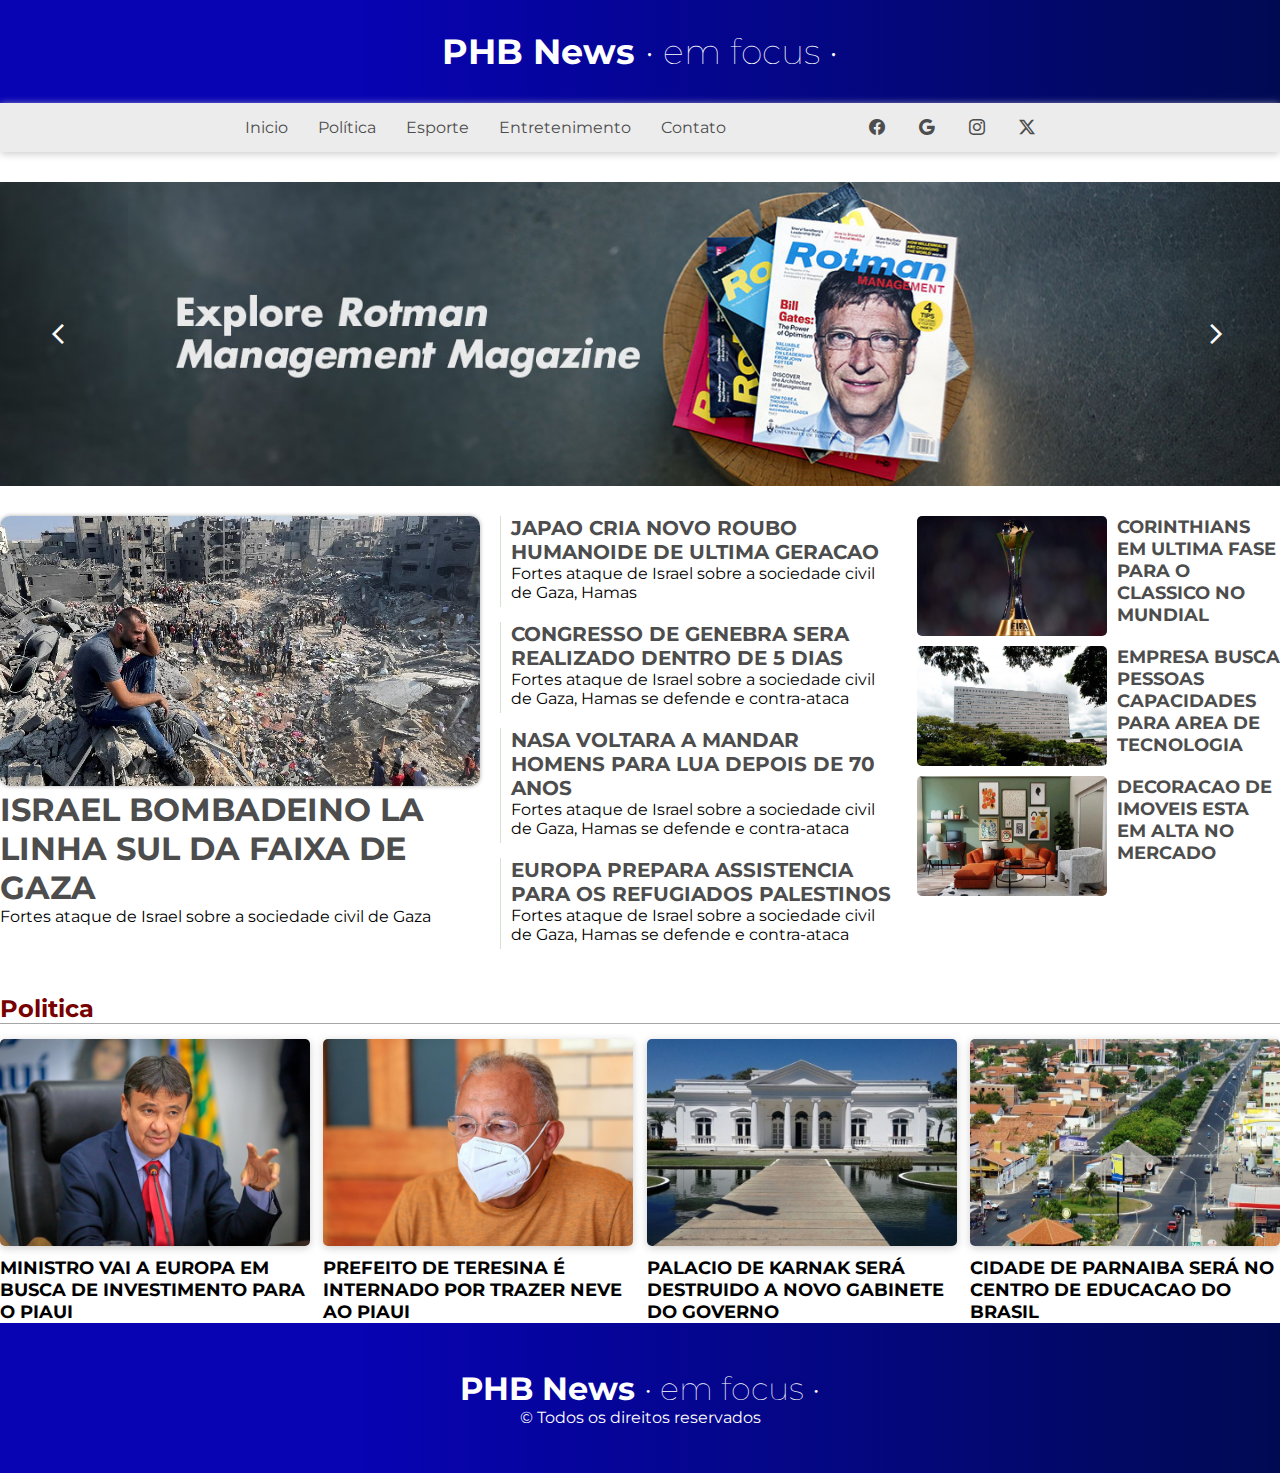
==== index.html @ 9fcab4e3 "Add files via upload" ====
<!DOCTYPE html>
<html lang="en">

<head>
    <meta charset="UTF-8">
    <meta name="viewport" content="width=device-width, initial-scale=1.0">
    <link rel="stylesheet" href="./css/style.css">
    <link rel="stylesheet"
        href="https://fonts.googleapis.com/css2?family=Material+Symbols+Outlined:opsz,wght,FILL,GRAD@20..48,100..700,0..1,-50..200" />
    <link rel="stylesheet" href="https://cdn.jsdelivr.net/npm/bootstrap-icons@1.11.1/font/bootstrap-icons.css">
    <link rel="shortcut icon" href="./imagens/logo site.jpg" type="image/x-icon">
    <title>PHB News • em focus • </title>
</head>

<body>
    <header class="cabecalho">
        <div class="logo">
            <h1>PHB News <span>• em focus •</span></h1>
            <!--<img class="logo-site" src="./imagens/website.png" alt="">-->
    </header>

    <div class="menu-principal">
        <nav class="menu">
            <ul>
                <a href="">
                    <li>Inicio</li>
                </a>
                <a href="">
                    <li>Política</li>
                </a>
                <a href="">
                    <li>Esporte</li>
                </a>
               
                <a href="">
                    <li>Entretenimento</li>
                </a>
                <a href="">
                    <li>Contato</li>
                </a>
            </ul>
            <div>
                <a href="https://facebook.com"><i class="bi bi-facebook"></i></a>
                <a href="https://www.google.com.br/"><i class="bi bi-google"></i></a>
                <a href="https://www.instagram.com/"><i class="bi bi-instagram"></i></a>
                <a href="https://twitter.com/"><i class="bi bi-twitter-x"></i></a>
            </div>
        </nav>
    </div>

    <section id="carrossel-principal">
        <span class="material-symbols-outlined left">
            arrow_back_ios
        </span>
        <span class="material-symbols-outlined right">
            arrow_forward_ios
        </span>

        <div class="wrapper">
            <img src="./imagens/images.jfif " alt="">
            <img src="./imagens/images.jfif " alt="">
            <img src="./imagens/images.jfif " alt="">
            <img src="./imagens/images.jfif " alt="">
            <img src="./imagens/images.jfif " alt="">
        </div>
    </section>

<main class="principal">
    <section class="principal-noticia">
        <div class="noticia-1 selection" >
            <img src="./imagens/foto01.jpg" alt="">
           
                <h1><a href="">ISRAEL BOMBADEINO LA LINHA SUL DA FAIXA DE GAZA</a></h1>
          
            <p>Fortes ataque de Israel sobre a sociedade civil de Gaza</p>
        </div>

        <div class="artigos">
            <div class="artigo-1 selection">
                <article>
                    
                        <h1><a href="">JAPAO CRIA NOVO ROUBO HUMANOIDE DE ULTIMA GERACAO</a></h1>
                   
                    <p>Fortes ataque de Israel sobre a sociedade civil de Gaza, Hamas</p>
                </article>
            </div>

            <div class="artigo-1 selection">
                <article>
                    
                        <h1><a href="">CONGRESSO DE GENEBRA SERA REALIZADO DENTRO DE 5 DIAS</a></h1>
                    <p>Fortes ataque de Israel sobre a sociedade civil de Gaza, Hamas se defende e contra-ataca</p>
                </article>
            </div>

            <div class="artigo-1 selection">
                <article>
                    
                        <h1><a href="">NASA VOLTARA A MANDAR HOMENS PARA LUA DEPOIS DE 70 ANOS</a></h1>
                    
                    <p>Fortes ataque de Israel sobre a sociedade civil de Gaza, Hamas se defende e contra-ataca</p>
                </article>
            </div>

            <div class="artigo-1 selection">
                <article>
                   
                        <h1><a href="">EUROPA PREPARA ASSISTENCIA PARA OS REFUGIADOS PALESTINOS</a></h1>
                   
                    <p>Fortes ataque de Israel sobre a sociedade civil de Gaza, Hamas se defende e contra-ataca</p>
                </article>
            </div>
        </div>

        <div class="noticia-2">
            <article-2 class="selection">
                <img src="./imagens/foto02.jpg" alt="">
                
                    <h1><a href="">CORINTHIANS EM ULTIMA FASE PARA O CLASSICO NO MUNDIAL</a></h1>
               
            </article-2>

            <article-2 class="selection">
                <img src="./imagens/foto04.jpg" alt="">
               
                    <h1><a href="">EMPRESA BUSCA PESSOAS CAPACIDADES PARA AREA DE TECNOLOGIA </a></h1>
               
            </article-2>

            <article-2 class="selection">
                <img src="./imagens/foto05.jpg" alt="">
               
                    <h1><a href="">DECORACAO DE IMOVEIS ESTA EM ALTA NO MERCADO</a></h1>
            </article-2>
        </div>
    </section>

    <span id="destaque">
        <h2>Politica</h2>
    </span>

    <section class="politica-principal">
        <div class="politica">
            <img src="./imagens/fotopolitica2.jpg" alt="" class="">
                <h2 class="politica-1">MINISTRO VAI A EUROPA EM BUSCA DE INVESTIMENTO PARA O PIAUI</h2>
            </img>
        </div>
        <div class="politica">
            <img src="./imagens/fotopolitica3.jpg" alt="" class="">
                <h2 class="politica-1">PREFEITO DE TERESINA É INTERNADO POR TRAZER NEVE AO PIAUI</h2>
            </img>
        </div>
        <div class="politica">
            <img src="./imagens/fotopolitica4.jpg" alt="" class="">
                <h2 class="politica-1">PALACIO DE KARNAK SERÁ DESTRUIDO A NOVO GABINETE DO GOVERNO</h2>
            </img>
        </div>
        <div class="politica">
            <img src="./imagens/fotopolitica5.jpg" alt="" class="">
                <h2 class="politica-1">CIDADE DE PARNAIBA SERÁ NO CENTRO DE EDUCACAO DO BRASIL</h2>
            </img>
        </div>
    </section>
</main>

    <footer id="rodape">
        <h1>PHB News <span>• em focus •</span></h1>
        <p> © Todos os direitos reservados</p>
    </footer>
</body>

</html>
---- css/style.css ----
@import url('https://fonts.googleapis.com/css2?family=Montserrat:wght@300;400;600&display=swap');


* {
    margin: 0;
    padding: 0;
    box-sizing: border-box;
    font-family: sans-serif;
    list-style: none;
    text-decoration: none;
    font-family: Montserrat;
}

:root {
    --textoprincipal: #4d4d4d;
}


.cabecalho {
    display: flex;
    justify-content: space-between;
    align-items: center;
    padding: 15px;
    background: linear-gradient(90deg, rgba(8, 3, 179, 1) 28%, rgba(0, 10, 83, 1) 100%);
}

.logo {
    width: 80%;
    margin: auto;
    padding: 15px;
    text-align: center;
}

.logo h1 {
    font-size: 35px;
    color: rgb(255, 255, 255);
}

h1 span {
    font-weight: 100;
}

.logo-site {
    width: 75px;
}

.menu-principal {
    width: 100%;
    margin: auto;
    box-shadow: 0px 2px 8px #cdcdcd;
    background-color: #ececec;
}

.menu {
    display: flex;
    justify-content: space-between;
    width: 820px;
    margin: auto;
}

nav {
    display: flex;
    align-items: center;
    justify-content: center;
}

ul {
    display: flex;
}

a {
    margin: 15px;
    color: #4d4d4d;
}

i:hover {
    color: rgb(0, 119, 255);
    transition: all .3s ease-in-out;
}

#carrossel-principal {
    position: relative;
    margin: auto;
    width: 100%;
    max-width: 1440px;
    display: flex;
    gap: 16px;
    margin-top: 30px;
}

span.material-symbols-outlined {
    color: #ffffff;
    position: absolute;
    right: 0;
    width: 10%;
    display: flex;
    justify-content: center;
    align-items: center;
    height: 100%;

}

.left {
    left: 0;
    background: linear-gradient(-267deg, rgba(0, 0, 0, 0.342), transparent);
}

.right {
    background: linear-gradient(267deg, rgba(0, 0, 0, 0.342), transparent);
}

.wrapper {
    width: 100%;
    display: flex;
    overflow: hidden;
}

.wrapper img {
    width: 100%;
    display: block;
}


main{
    width: 100%;
    max-width: 1440px;
    margin: auto;
}


.principal-noticia {
    display: flex;
    width: 100%;
    max-width: 1440px;
    margin: 30px auto;
    gap: 20px;
}

.noticia-1 {
    width: 480px;
}

.noticia-1 p {
    margin-bottom: 15px;
}

.noticia-1 img {
    width: 480px;
    border-radius: 10px;
    box-shadow: 0px 0px 4.5px #aaaaaa;
}

.artigos {
    width: 480px;
    display: flex;
    flex-direction: column;
}

.artigos h1 {
    font-size: 20px;
}

.artigos p {
    padding-bottom: 3px;
}

.artigo-1 {
    display: flex;
    padding-bottom: 2px;
    border-left: 1px solid #cdcd;
    margin-bottom: 15px;
    box-sizing: border-box;
}

.artigo-1 img {
    width: 120px;
    height: 100px;
    border-radius: 5px;
    box-shadow: 0px 0px 4.5px #aaaaaa;

}

.noticia-2 {
    width: 440px;
    display: flex;
    flex-direction: column;

}

.noticia-2 img {
    width: 190px;
    height: 120px;
    border-radius: 5px;
}

.noticia-2 h1 {
    font-size: 18px;
    margin-left: 10px;
}

article {
    flex-direction: column;
    margin-left: 10px;
}

.selection a:hover{
    color: rgba(10, 99, 223, 0.933);
}

.selection a{
    margin: 0;
}

article-2 {
    display: flex;
    margin-bottom: 10px;
}

.artigos a, .noticia-2 a{
    margin: 0;
}

body


.politica-principal{
    display: flex;
    width: 100%;
    max-width: 1440px;
    justify-content: space-between;
    align-items: center;
}

.politica{
    width: 310px;
    max-width: 1440px;
}

.politica h2 {
    font-size: 18px;
    margin-top: 11px;
}

.politica-principal img{
    display: block;
    width: 310px;
    border-radius: 5px;
    box-shadow: 0px 2px 8px #cdcdcd;
}

#destaque h2{
    color: #770101;
    margin-bottom: 15px;
    border-bottom: 1px solid #a5a5a5;
}

footer {
    color: #ffffff;
    width: 100%;
    height: 150px;
    position: relative;
    bottom: 0;
    text-align: center;
    display: flex;
    flex-direction: column;
    justify-content: center;
    align-items: center;
    background: linear-gradient(90deg, rgba(8, 3, 179, 1) 28%, rgba(0, 10, 83, 1) 100%);
}
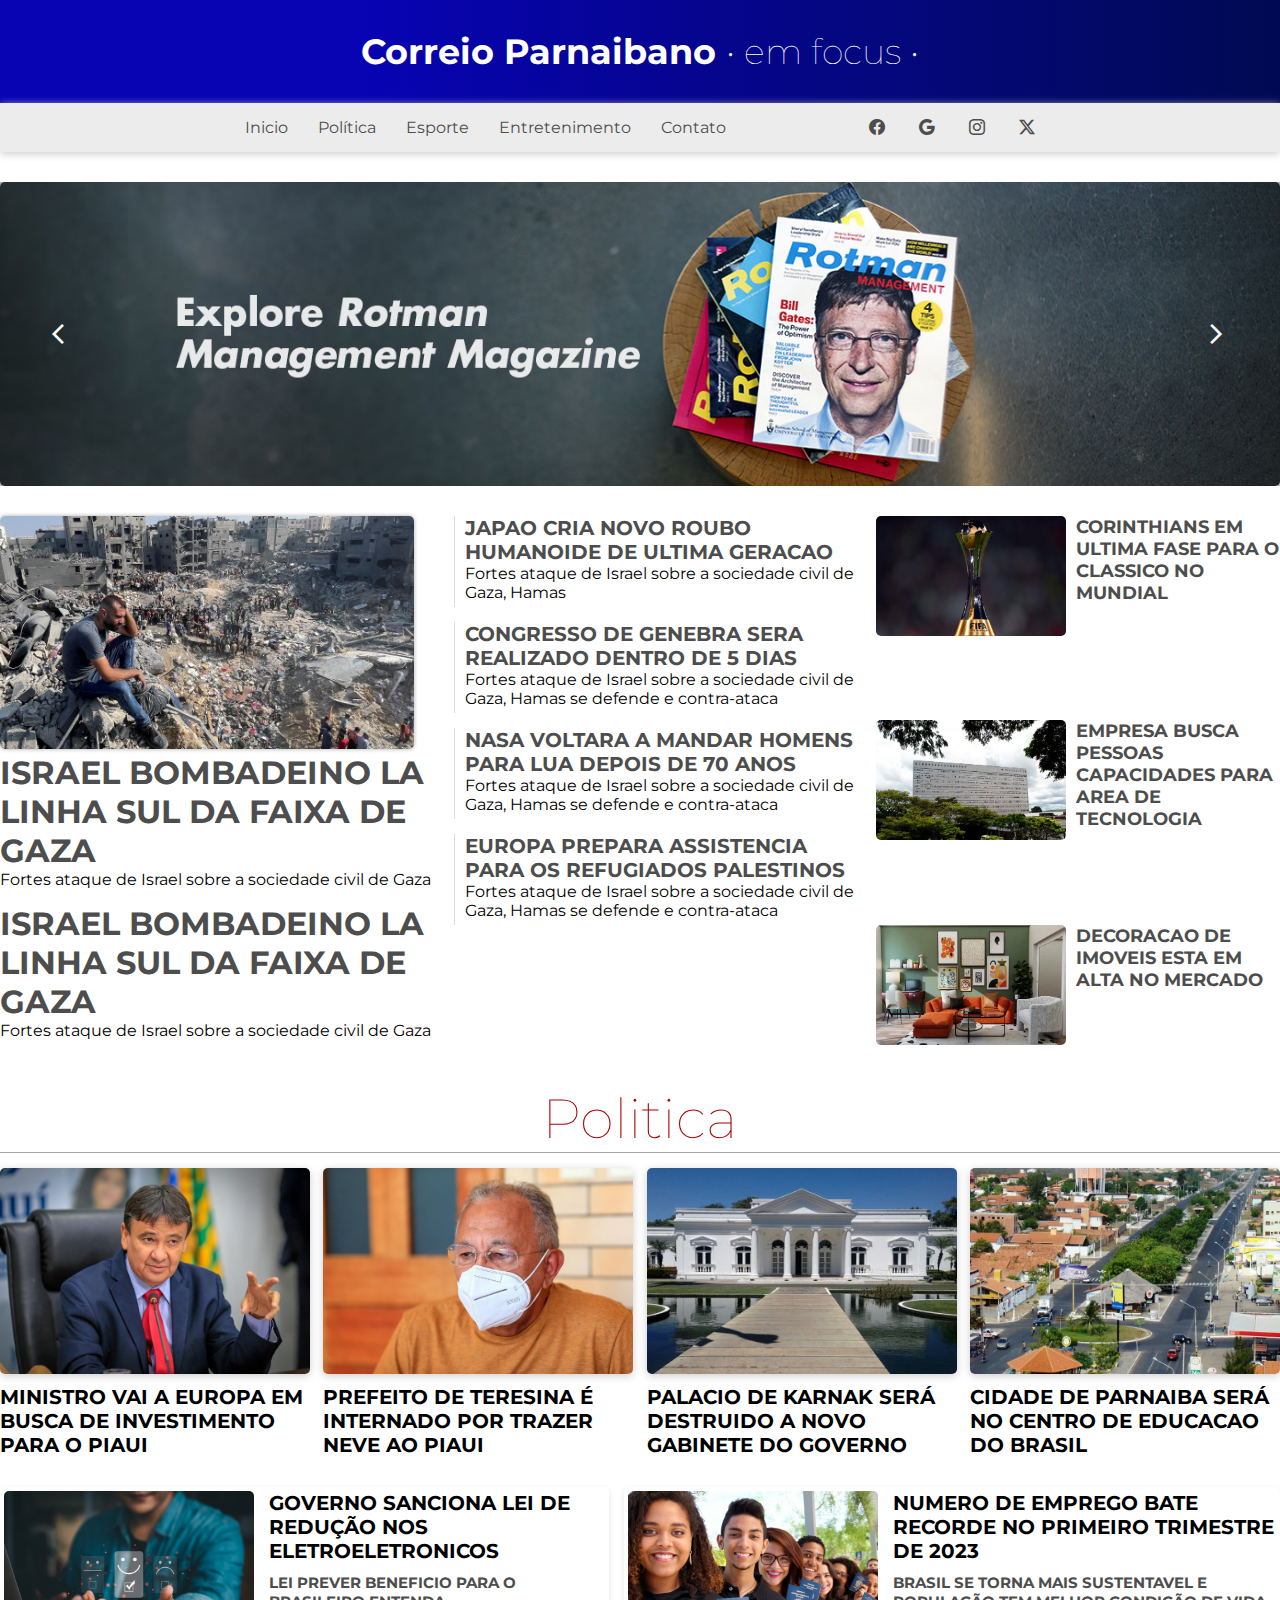
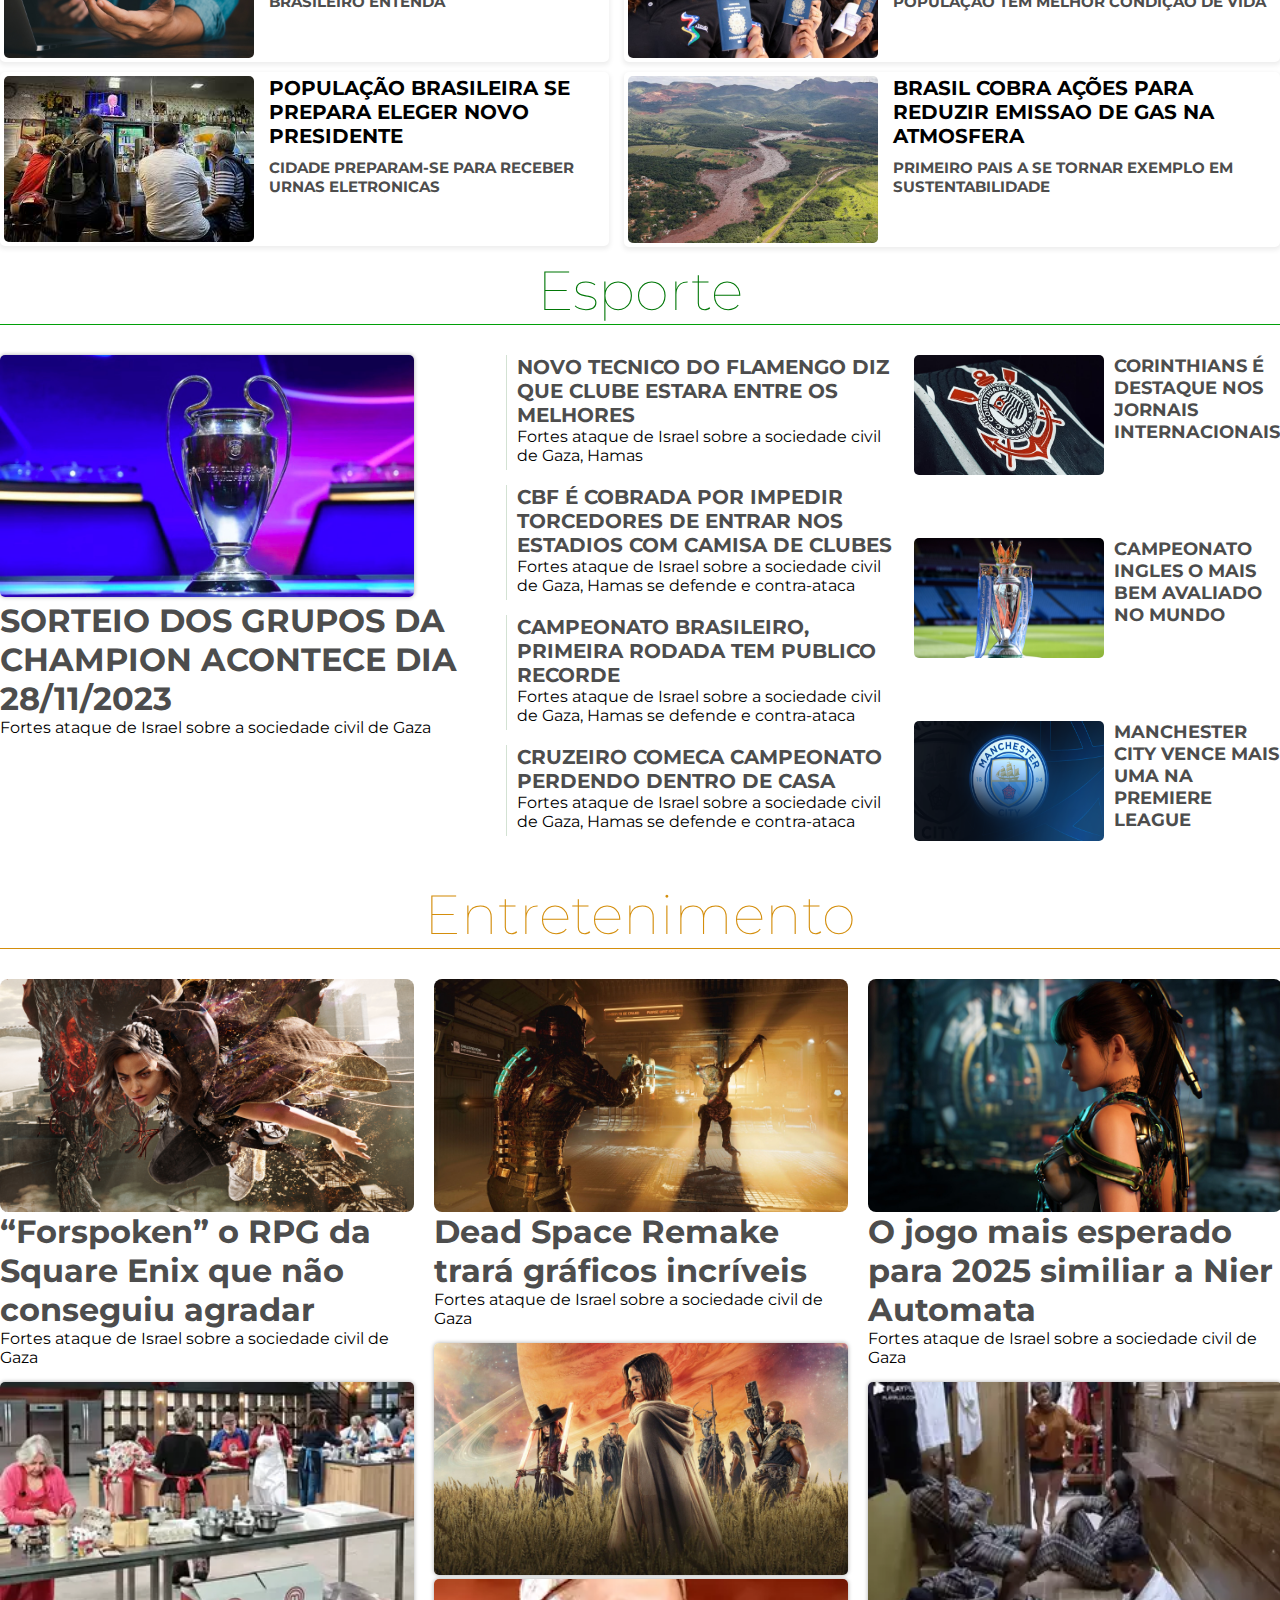
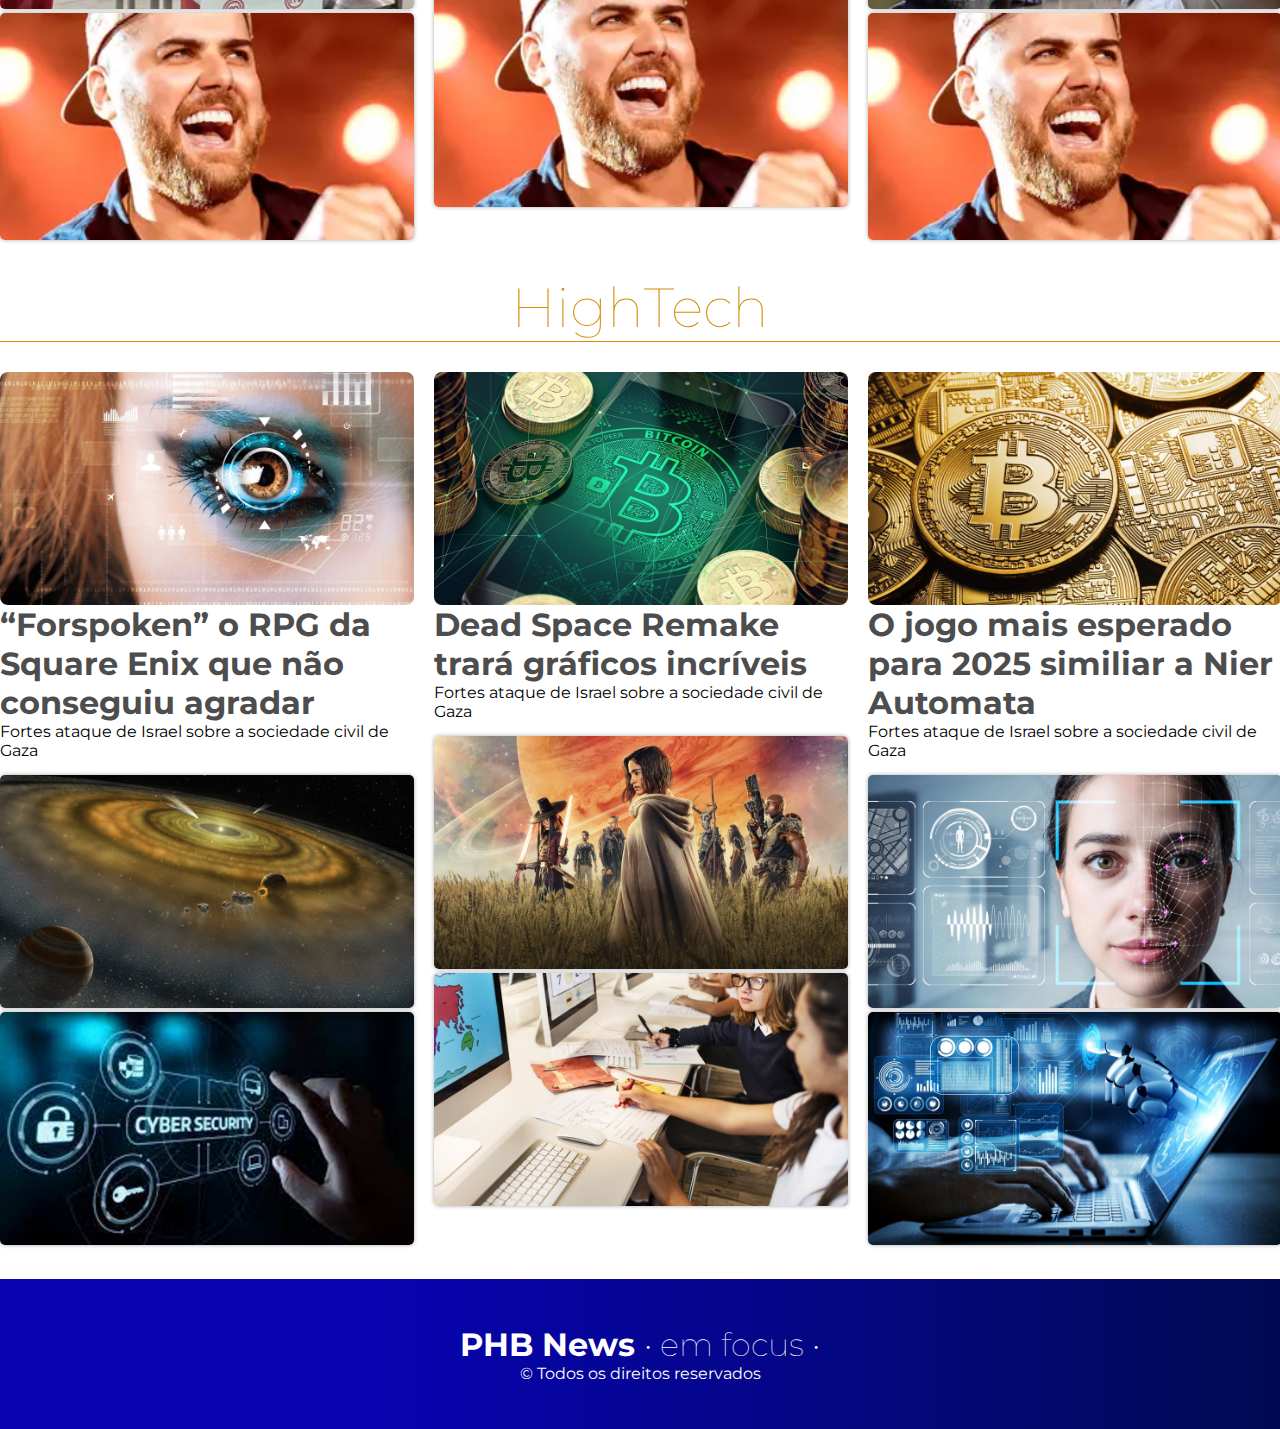
==== commit 521b703b: "Add files via upload" ====
--- a/index.html
+++ b/index.html
@@ -8,31 +8,31 @@
     <link rel="stylesheet"
         href="https://fonts.googleapis.com/css2?family=Material+Symbols+Outlined:opsz,wght,FILL,GRAD@20..48,100..700,0..1,-50..200" />
     <link rel="stylesheet" href="https://cdn.jsdelivr.net/npm/bootstrap-icons@1.11.1/font/bootstrap-icons.css">
-    <link rel="shortcut icon" href="./imagens/logo site.jpg" type="image/x-icon">
-    <title>PHB News • em focus • </title>
+    <link rel="shortcut icon" href="./image/logo site.jpg" type="image/x-icon">
+    <title>Correio Parnaibano • em focus • </title>
 </head>
 
 <body>
     <header class="cabecalho">
         <div class="logo">
-            <h1>PHB News <span>• em focus •</span></h1>
+            <h1>Correio Parnaibano <span>• em focus •</span></h1>
             <!--<img class="logo-site" src="./imagens/website.png" alt="">-->
     </header>
 
     <div class="menu-principal">
         <nav class="menu">
             <ul>
-                <a href="">
+                <a href="index.html">
                     <li>Inicio</li>
                 </a>
-                <a href="">
+                <a href="#destaque">
                     <li>Política</li>
                 </a>
-                <a href="">
+                <a href="#esporte">
                     <li>Esporte</li>
                 </a>
-               
-                <a href="">
+
+                <a href="#entretenimento">
                     <li>Entretenimento</li>
                 </a>
                 <a href="">
@@ -57,111 +57,313 @@
         </span>
 
         <div class="wrapper">
-            <img src="./imagens/images.jfif " alt="">
-            <img src="./imagens/images.jfif " alt="">
-            <img src="./imagens/images.jfif " alt="">
-            <img src="./imagens/images.jfif " alt="">
-            <img src="./imagens/images.jfif " alt="">
+            <img src="./image/images.jfif " id="radio1" alt="">
+            <img src="./image/images.jfif " id="radio1" alt="">
+            <img src="./image/images.jfif " id="radio1" alt="">
+            <img src="./image/images.jfif " id="radio1" alt="">
+            <img src="./image/images.jfif " id="radio1" alt="">
         </div>
     </section>
 
-<main class="principal">
-    <section class="principal-noticia">
-        <div class="noticia-1 selection" >
-            <img src="./imagens/foto01.jpg" alt="">
-           
+    <main class="principal">
+        <section class="principal-noticia">
+            <div class="noticia-1 selection">
+                <img src="./image/foto01.jpg" alt="">
+
                 <h1><a href="">ISRAEL BOMBADEINO LA LINHA SUL DA FAIXA DE GAZA</a></h1>
-          
-            <p>Fortes ataque de Israel sobre a sociedade civil de Gaza</p>
+
+                <p>Fortes ataque de Israel sobre a sociedade civil de Gaza</p>
+
+                <h1><a href="">ISRAEL BOMBADEINO LA LINHA SUL DA FAIXA DE GAZA</a></h1>
+
+                <p>Fortes ataque de Israel sobre a sociedade civil de Gaza</p>
+            </div>
+
+            <div class="artigos">
+                <div class="artigo-1 selection">
+                    <article>
+
+                        <h1><a href="">JAPAO CRIA NOVO ROUBO HUMANOIDE DE ULTIMA GERACAO</a></h1>
+
+                        <p>Fortes ataque de Israel sobre a sociedade civil de Gaza, Hamas</p>
+                    </article>
+                </div>
+
+                <div class="artigo-1 selection">
+                    <article>
+
+                        <h1><a href="">CONGRESSO DE GENEBRA SERA REALIZADO DENTRO DE 5 DIAS</a></h1>
+                        <p>Fortes ataque de Israel sobre a sociedade civil de Gaza, Hamas se defende e contra-ataca</p>
+                    </article>
+                </div>
+
+                <div class="artigo-1 selection">
+                    <article>
+
+                        <h1><a href="">NASA VOLTARA A MANDAR HOMENS PARA LUA DEPOIS DE 70 ANOS</a></h1>
+
+                        <p>Fortes ataque de Israel sobre a sociedade civil de Gaza, Hamas se defende e contra-ataca</p>
+                    </article>
+                </div>
+
+                <div class="artigo-1 selection">
+                    <article>
+
+                        <h1><a href="">EUROPA PREPARA ASSISTENCIA PARA OS REFUGIADOS PALESTINOS</a></h1>
+
+                        <p>Fortes ataque de Israel sobre a sociedade civil de Gaza, Hamas se defende e contra-ataca</p>
+                    </article>
+                </div>
+            </div>
+
+            <div class="noticia-2">
+                <article-2 class="selection">
+                    <img src="./image/foto02.jpg" alt="">
+
+                    <h1><a href="">CORINTHIANS EM ULTIMA FASE PARA O CLASSICO NO MUNDIAL</a></h1>
+
+                </article-2>
+
+                <article-2 class="selection">
+                    <img src="./image/foto04.jpg" alt="">
+
+                    <h1><a href="">EMPRESA BUSCA PESSOAS CAPACIDADES PARA AREA DE TECNOLOGIA </a></h1>
+
+                </article-2>
+
+                <article-2 class="selection">
+                    <img src="./image/foto05.jpg" alt="">
+
+                    <h1><a href="">DECORACAO DE IMOVEIS ESTA EM ALTA NO MERCADO</a></h1>
+                </article-2>
+            </div>
+        </section>
+        <span id="destaque">
+            <h2>Politica</h2>
+        </span>
+        <section class="politica-principal">
+            <div class="politica">
+                <img src="./image/fotopolitica2.jpg" alt="" class="">
+                <h2 class="politica-1">MINISTRO VAI A EUROPA EM BUSCA DE INVESTIMENTO PARA O PIAUI</h2>
+                </img>
+            </div>
+            <div class="politica">
+                <img src="./image/fotopolitica3.jpg" alt="" class="">
+                <h2 class="politica-1">PREFEITO DE TERESINA É INTERNADO POR TRAZER NEVE AO PIAUI</h2>
+                </img>
+            </div>
+            <div class="politica">
+                <img src="./image/fotopolitica4.jpg" alt="" class="">
+                <h2 class="politica-1">PALACIO DE KARNAK SERÁ DESTRUIDO A NOVO GABINETE DO GOVERNO</h2>
+                </img>
+            </div>
+            <div class="politica">
+                <img src="./image/fotopolitica5.jpg" alt="" class="">
+                <h2 class="politica-1">CIDADE DE PARNAIBA SERÁ NO CENTRO DE EDUCACAO DO BRASIL</h2>
+                </img>
+            </div>
+        </section>
+
+        <section class="noticiam3">
+            <div class="noticia3">
+                <div>
+                    <img src="./image/noticia43.webp" alt="" class="">
+                    <article>
+                        <h2 class="politica-1">GOVERNO SANCIONA LEI DE REDUÇÃO NOS ELETROELETRONICOS</h2>
+                        <h3 class="politica-1 ">LEI PREVER BENEFICIO PARA O BRASILEIRO ENTENDA</h3>
+                    </article>
+                    </img>
+                </div>
+                <div>
+                    <img src="./image/noticia44.webp" alt="" class="">
+                    <article>
+                        <h2 class="politica-1">POPULAÇÃO BRASILEIRA SE PREPARA ELEGER NOVO PRESIDENTE</h2>
+                        <h3 class="politica-1 ">CIDADE PREPARAM-SE PARA RECEBER URNAS ELETRONICAS</h3>
+                    </article>
+                    </img>
+                </div>
+
+
+            </div>
+
+            <div class="noticiam4">
+                <div>
+                    <img src="./image/noticia47.webp" alt="" class="">
+                    <article>
+                        <h2 class="politica-1">NUMERO DE EMPREGO BATE RECORDE NO PRIMEIRO TRIMESTRE DE 2023</h2>
+                        <h3 class="politica-1 ">BRASIL SE TORNA MAIS SUSTENTAVEL E POPULAÇÃO TEM MELHOR CONDIÇÃO DE VIDA
+                        </h3>
+                    </article>
+                    </img>
+                </div>
+                <div>
+                    <img src="./image/noticia48.webp" alt="" class="">
+                    <article>
+                        <h2 class="politica-1">BRASIL COBRA AÇÕES PARA REDUZIR EMISSAO DE GAS NA ATMOSFERA</h2>
+                        <h3 class="politica-1 ">PRIMEIRO PAIS A SE TORNAR EXEMPLO EM SUSTENTABILIDADE</h3>
+                    </article>
+                </div>
+
+
+            </div>
+        </section>
+
+        <span id="esporte">
+            <h2>Esporte</h2>
+        </span>
+
+        <section class="principal-noticia">
+            <div class="noticia-1 selection">
+                <img src="./image/esporte 1.jpg" alt="">
+
+                <h1><a href="">SORTEIO DOS GRUPOS DA CHAMPION ACONTECE DIA 28/11/2023</a></h1>
+
+                <p>Fortes ataque de Israel sobre a sociedade civil de Gaza</p>
+            </div>
+
+            <div class="artigos">
+                <div class="artigo-1 selection">
+                    <article>
+
+                        <h1><a href="">NOVO TECNICO DO FLAMENGO DIZ QUE CLUBE ESTARA ENTRE OS MELHORES</a></h1>
+
+                        <p>Fortes ataque de Israel sobre a sociedade civil de Gaza, Hamas</p>
+                    </article>
+                </div>
+
+                <div class="artigo-1 selection">
+                    <article>
+
+                        <h1><a href="">CBF É COBRADA POR IMPEDIR TORCEDORES DE ENTRAR NOS ESTADIOS COM CAMISA DE
+                                CLUBES</a></h1>
+                        <p>Fortes ataque de Israel sobre a sociedade civil de Gaza, Hamas se defende e contra-ataca</p>
+                    </article>
+                </div>
+
+                <div class="artigo-1 selection">
+                    <article>
+
+                        <h1><a href="">CAMPEONATO BRASILEIRO, PRIMEIRA RODADA TEM PUBLICO RECORDE</a></h1>
+
+                        <p>Fortes ataque de Israel sobre a sociedade civil de Gaza, Hamas se defende e contra-ataca</p>
+                    </article>
+                </div>
+
+                <div class="artigo-1 selection">
+                    <article>
+
+                        <h1><a href="">CRUZEIRO COMECA CAMPEONATO PERDENDO DENTRO DE CASA</a></h1>
+
+                        <p>Fortes ataque de Israel sobre a sociedade civil de Gaza, Hamas se defende e contra-ataca</p>
+                    </article>
+                </div>
+            </div>
+
+            <div class="noticia-2">
+                <article-2 class="selection">
+                    <img src="./image/esporte 2.jpg" alt="">
+
+                    <h1><a href="">CORINTHIANS É DESTAQUE NOS JORNAIS INTERNACIONAIS</a></h1>
+
+                </article-2>
+
+                <article-2 class="selection">
+                    <img src="./image/esporte 3.jpg" alt="">
+
+                    <h1><a href="">CAMPEONATO INGLES O MAIS BEM AVALIADO NO MUNDO </a></h1>
+
+                </article-2>
+
+                <article-2 class="selection">
+                    <img src="./image/esporte 4.jpg" alt="">
+
+                    <h1><a href="">MANCHESTER CITY VENCE MAIS UMA NA PREMIERE LEAGUE</a></h1>
+                </article-2>
+            </div>
+        </section>
+
+        <span id="entretenimento">
+            <h2>Entretenimento</h2>
+        </span>
+
+        <section class="principal-noticia">
+            <div class="noticia-1 selection gamer">
+                <div class="forspoken">
+                    <img src="./image/forspoken.jpg" alt="">
+                </div>
+                <h1><a href="">“Forspoken” o RPG da Square Enix que não conseguiu agradar</a></h1>
+                <p>Fortes ataque de Israel sobre a sociedade civil de Gaza</p>
+                <img src="./image/pericles.webp" alt="">
+                <img src="./image/musica.webp" alt="">
+            </div>
+
+            <div class="noticia-1 selection gamer">
+                <div class="forspoken">
+                    <img src="./image/dead_space.jpg" alt="">
+                </div>
+                <h1><a href="">Dead Space Remake trará gráficos incríveis</a></h1>
+                <p>Fortes ataque de Israel sobre a sociedade civil de Gaza</p>
+                <img src="./image/filmes.webp" alt="">
+                <img src="./image/musica.webp" alt="">
+            </div>
+
+            <div class="noticia-1 selection gamer">
+                <div class="forspoken">
+                    <img src="./image/stellar_blade.jpg" alt="">
+                </div>
+                <h1><a href="">O jogo mais esperado para 2025 similiar a Nier Automata</a></h1>
+                <p>Fortes ataque de Israel sobre a sociedade civil de Gaza</p>
+                <img src="./image/a_fazneda.webp" alt="">
+                <img src="./image/musica.webp" alt="">
+            </div>
+        </section>
+
+
+        <span id="entretenimento">
+            <h2>HighTech</h2>
+        </span>
+
+        <section class="principal-noticia">
+            <div class="noticia-1 selection gamer">
+                <div class="forspoken">
+                    <img src="./image/tech01.jpg" alt="">
+                </div>
+                <h1><a href="">“Forspoken” o RPG da Square Enix que não conseguiu agradar</a></h1>
+                <p>Fortes ataque de Israel sobre a sociedade civil de Gaza</p>
+                <img src="./image/astronomia.png" alt="">
+                <img src="./image/cyberseguranca.jfif" alt="">
+            </div>
+
+            <div class="noticia-1 selection gamer">
+                <div class="forspoken">
+                    <img src="./image/tech02.jpg" alt="">
+                </div>
+                <h1><a href="">Dead Space Remake trará gráficos incríveis</a></h1>
+                <p>Fortes ataque de Israel sobre a sociedade civil de Gaza</p>
+                <img src="./image/filmes.webp" alt="">
+                <img src="./image/tech07.jpg" alt="">
+            </div>
+
+            <div class="noticia-1 selection gamer">
+                <div class="forspoken">
+                    <img src="./image/tech03.jpg" alt="">
+                </div>
+                <h1><a href="">O jogo mais esperado para 2025 similiar a Nier Automata</a></h1>
+                <p>Fortes ataque de Israel sobre a sociedade civil de Gaza</p>
+                <img src="./image/tech04.webp" alt="">
+                <img src="./image/tech05.jpg" alt="">
+            </div>
+        </section>
+
+        <!-- <section class="diversao">
+        <div class="entrete2">
+            <div class="diversao">
+            </div>
         </div>
-
-        <div class="artigos">
-            <div class="artigo-1 selection">
-                <article>
-                    
-                        <h1><a href="">JAPAO CRIA NOVO ROUBO HUMANOIDE DE ULTIMA GERACAO</a></h1>
-                   
-                    <p>Fortes ataque de Israel sobre a sociedade civil de Gaza, Hamas</p>
-                </article>
-            </div>
-
-            <div class="artigo-1 selection">
-                <article>
-                    
-                        <h1><a href="">CONGRESSO DE GENEBRA SERA REALIZADO DENTRO DE 5 DIAS</a></h1>
-                    <p>Fortes ataque de Israel sobre a sociedade civil de Gaza, Hamas se defende e contra-ataca</p>
-                </article>
-            </div>
-
-            <div class="artigo-1 selection">
-                <article>
-                    
-                        <h1><a href="">NASA VOLTARA A MANDAR HOMENS PARA LUA DEPOIS DE 70 ANOS</a></h1>
-                    
-                    <p>Fortes ataque de Israel sobre a sociedade civil de Gaza, Hamas se defende e contra-ataca</p>
-                </article>
-            </div>
-
-            <div class="artigo-1 selection">
-                <article>
-                   
-                        <h1><a href="">EUROPA PREPARA ASSISTENCIA PARA OS REFUGIADOS PALESTINOS</a></h1>
-                   
-                    <p>Fortes ataque de Israel sobre a sociedade civil de Gaza, Hamas se defende e contra-ataca</p>
-                </article>
-            </div>
-        </div>
-
-        <div class="noticia-2">
-            <article-2 class="selection">
-                <img src="./imagens/foto02.jpg" alt="">
-                
-                    <h1><a href="">CORINTHIANS EM ULTIMA FASE PARA O CLASSICO NO MUNDIAL</a></h1>
-               
-            </article-2>
-
-            <article-2 class="selection">
-                <img src="./imagens/foto04.jpg" alt="">
-               
-                    <h1><a href="">EMPRESA BUSCA PESSOAS CAPACIDADES PARA AREA DE TECNOLOGIA </a></h1>
-               
-            </article-2>
-
-            <article-2 class="selection">
-                <img src="./imagens/foto05.jpg" alt="">
-               
-                    <h1><a href="">DECORACAO DE IMOVEIS ESTA EM ALTA NO MERCADO</a></h1>
-            </article-2>
-        </div>
-    </section>
-
-    <span id="destaque">
-        <h2>Politica</h2>
-    </span>
-
-    <section class="politica-principal">
-        <div class="politica">
-            <img src="./imagens/fotopolitica2.jpg" alt="" class="">
-                <h2 class="politica-1">MINISTRO VAI A EUROPA EM BUSCA DE INVESTIMENTO PARA O PIAUI</h2>
-            </img>
-        </div>
-        <div class="politica">
-            <img src="./imagens/fotopolitica3.jpg" alt="" class="">
-                <h2 class="politica-1">PREFEITO DE TERESINA É INTERNADO POR TRAZER NEVE AO PIAUI</h2>
-            </img>
-        </div>
-        <div class="politica">
-            <img src="./imagens/fotopolitica4.jpg" alt="" class="">
-                <h2 class="politica-1">PALACIO DE KARNAK SERÁ DESTRUIDO A NOVO GABINETE DO GOVERNO</h2>
-            </img>
-        </div>
-        <div class="politica">
-            <img src="./imagens/fotopolitica5.jpg" alt="" class="">
-                <h2 class="politica-1">CIDADE DE PARNAIBA SERÁ NO CENTRO DE EDUCACAO DO BRASIL</h2>
-            </img>
-        </div>
-    </section>
-</main>
+        </section> -->
+
+
+    </main>
 
     <footer id="rodape">
         <h1>PHB News <span>• em focus •</span></h1>
--- a/css/style.css
+++ b/css/style.css
@@ -1,5 +1,6 @@
 @import url('https://fonts.googleapis.com/css2?family=Montserrat:wght@300;400;600&display=swap');
-
+@import url(../css/table768.css);
+@import url(../css/mobile450.css);
 
 * {
     margin: 0;
@@ -9,6 +10,7 @@
     list-style: none;
     text-decoration: none;
     font-family: Montserrat;
+    scroll-behavior: smooth;
 }
 
 :root {
@@ -82,7 +84,7 @@
     position: relative;
     margin: auto;
     width: 100%;
-    max-width: 1440px;
+    max-width: 1280px;
     display: flex;
     gap: 16px;
     margin-top: 30px;
@@ -121,9 +123,11 @@
 }
 
 
+
+
 main{
     width: 100%;
-    max-width: 1440px;
+    max-width: 1280px;
     margin: auto;
 }
 
@@ -136,22 +140,18 @@
     gap: 20px;
 }
 
-.noticia-1 {
-    width: 480px;
-}
 
 .noticia-1 p {
     margin-bottom: 15px;
 }
 
 .noticia-1 img {
-    width: 480px;
-    border-radius: 10px;
+    width: 414px;
     box-shadow: 0px 0px 4.5px #aaaaaa;
 }
 
 .artigos {
-    width: 480px;
+    width: 873px;
     display: flex;
     flex-direction: column;
 }
@@ -181,10 +181,9 @@
 }
 
 .noticia-2 {
-    width: 440px;
     display: flex;
     flex-direction: column;
-
+    justify-content: space-between;
 }
 
 .noticia-2 img {
@@ -203,6 +202,7 @@
     margin-left: 10px;
 }
 
+
 .selection a:hover{
     color: rgba(10, 99, 223, 0.933);
 }
@@ -211,6 +211,7 @@
     margin: 0;
 }
 
+
 article-2 {
     display: flex;
     margin-bottom: 10px;
@@ -229,6 +230,7 @@
     max-width: 1440px;
     justify-content: space-between;
     align-items: center;
+    margin-bottom: 30px;
 }
 
 .politica{
@@ -237,7 +239,7 @@
 }
 
 .politica h2 {
-    font-size: 18px;
+    font-size: 20px;
     margin-top: 11px;
 }
 
@@ -248,11 +250,101 @@
     box-shadow: 0px 2px 8px #cdcdcd;
 }
 
+h3{
+    margin-top: 10px;
+    font-size: 15px;
+    color: #4d4d4d;
+    margin-left: 5px;
+}
+
 #destaque h2{
-    color: #770101;
+    color: rgb(168, 3, 3);
     margin-bottom: 15px;
     border-bottom: 1px solid #a5a5a5;
-}
+    text-align: center;
+    font-size: 55px;
+    font-weight: 100;
+}
+
+#esporte h2{
+    color: rgb(1, 119, 7);
+    margin-bottom: 15px;
+    border-bottom: 1px solid rgb(1, 160, 9);
+    text-align: center;
+    font-size: 55px;
+    font-weight: 100;
+}
+
+#entretenimento h2{
+    color: rgb(212, 142, 12);
+    margin-bottom: 15px;
+    border-bottom: 1px solid rgb(212, 142, 12);
+    text-align: center;
+    font-size: 55px;
+    font-weight: 100;
+}
+
+
+.principal-noticia .gamer img{
+    transition:  .2s all ease-out ;
+    
+}
+
+.forspoken{
+    overflow: hidden;
+    border-radius: 8px;
+}
+
+.forspoken img{
+  display: block;
+}
+
+
+
+.principal-noticia .gamer img:hover{
+    transform: scale(1.1);
+    overflow: hidden;
+}
+
+
+.noticiam3{
+display: flex;
+width: 100%;
+max-width: 1440px;
+justify-content: space-between;
+gap: 15px;
+}
+
+.noticiam3 h2{
+    font-size: 20px;
+    margin-left: 5px;
+}
+
+.noticia3 div{
+    display: flex;
+    margin-bottom: 10px;
+    box-shadow: 0px 2px 5px 0.5px #ededed;
+    border-radius: 5px;
+    background: #ffff;
+    padding: 4px;
+}
+
+.noticiam4 div {
+    display: flex;
+    margin-bottom: 10px;
+    background: #fff;
+    padding: 4px;
+    box-shadow: 0px 2px 5px 0.5px #ededed;
+    border-radius: 5px;
+}
+
+
+.noticiam3 .noticia3 .noticiam4, img{
+    width: 250px;
+    border-radius: 5px;
+   
+}
+
 
 footer {
     color: #ffffff;
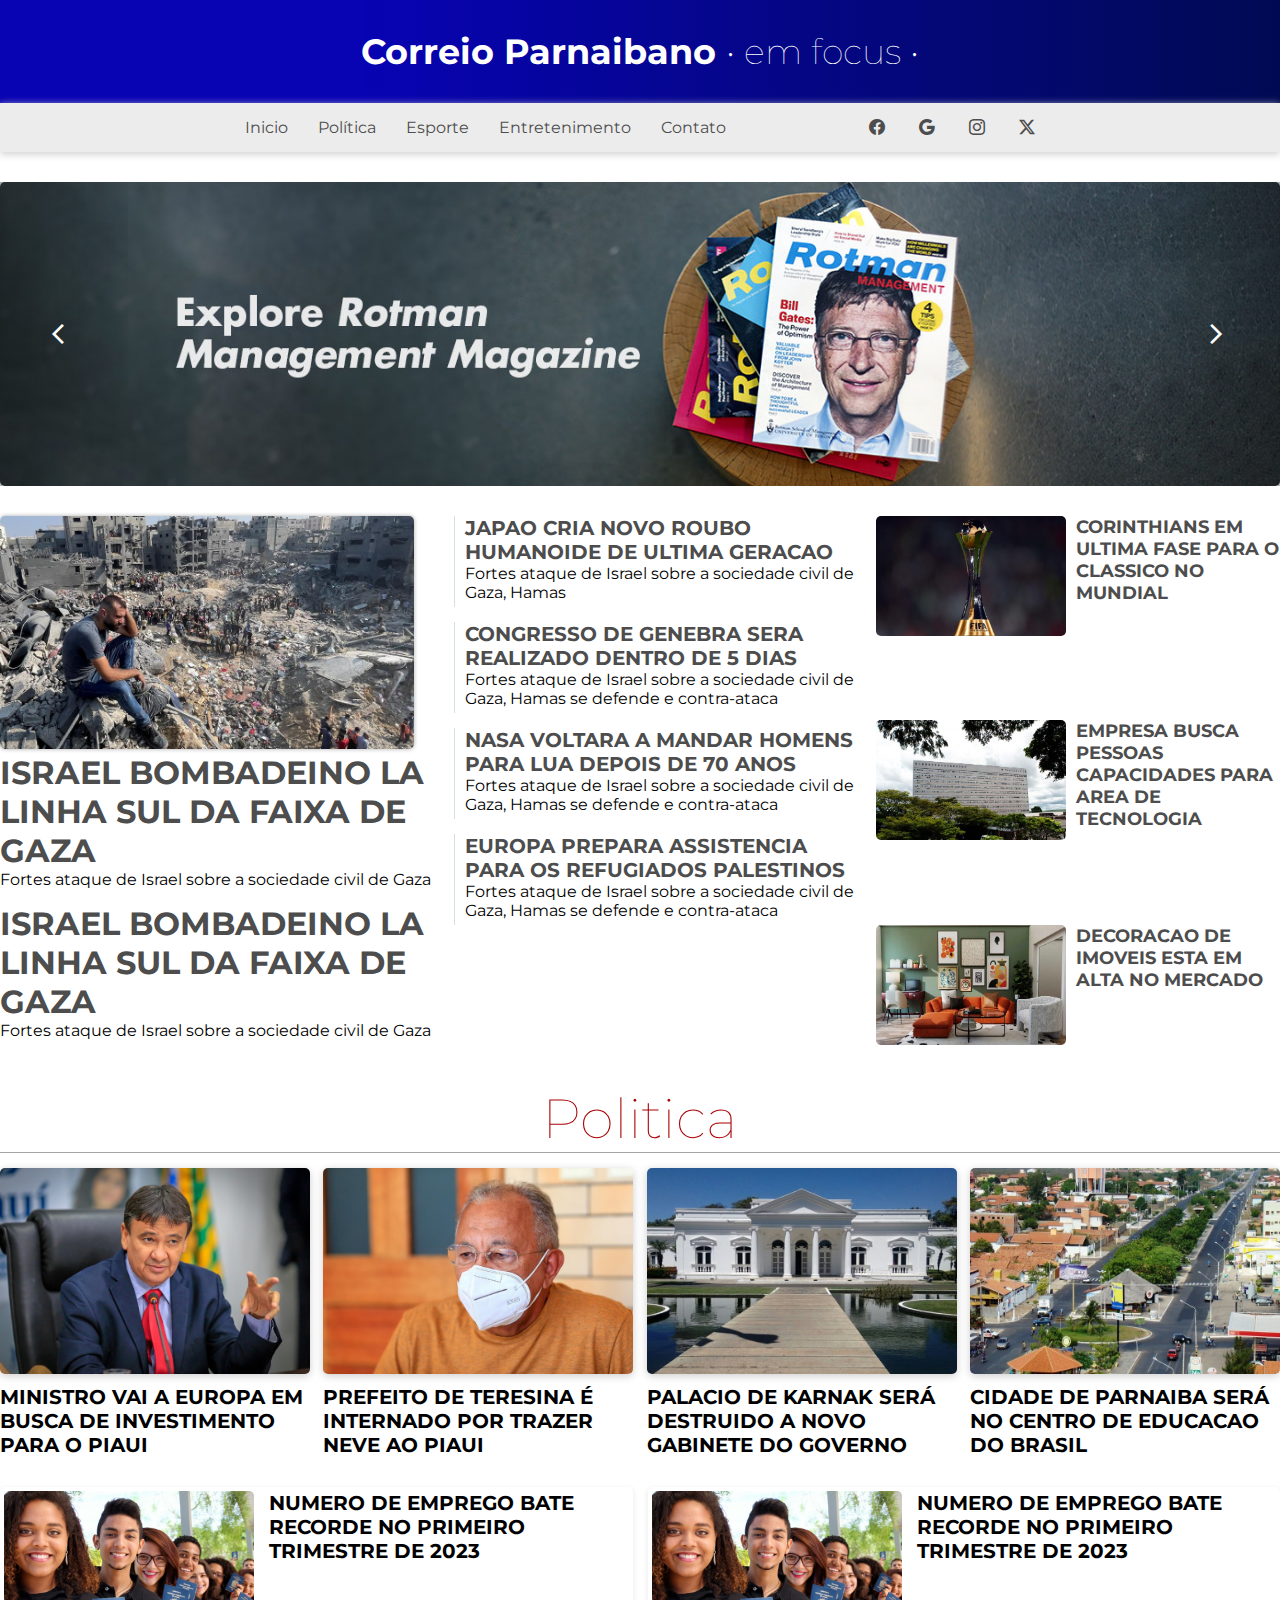
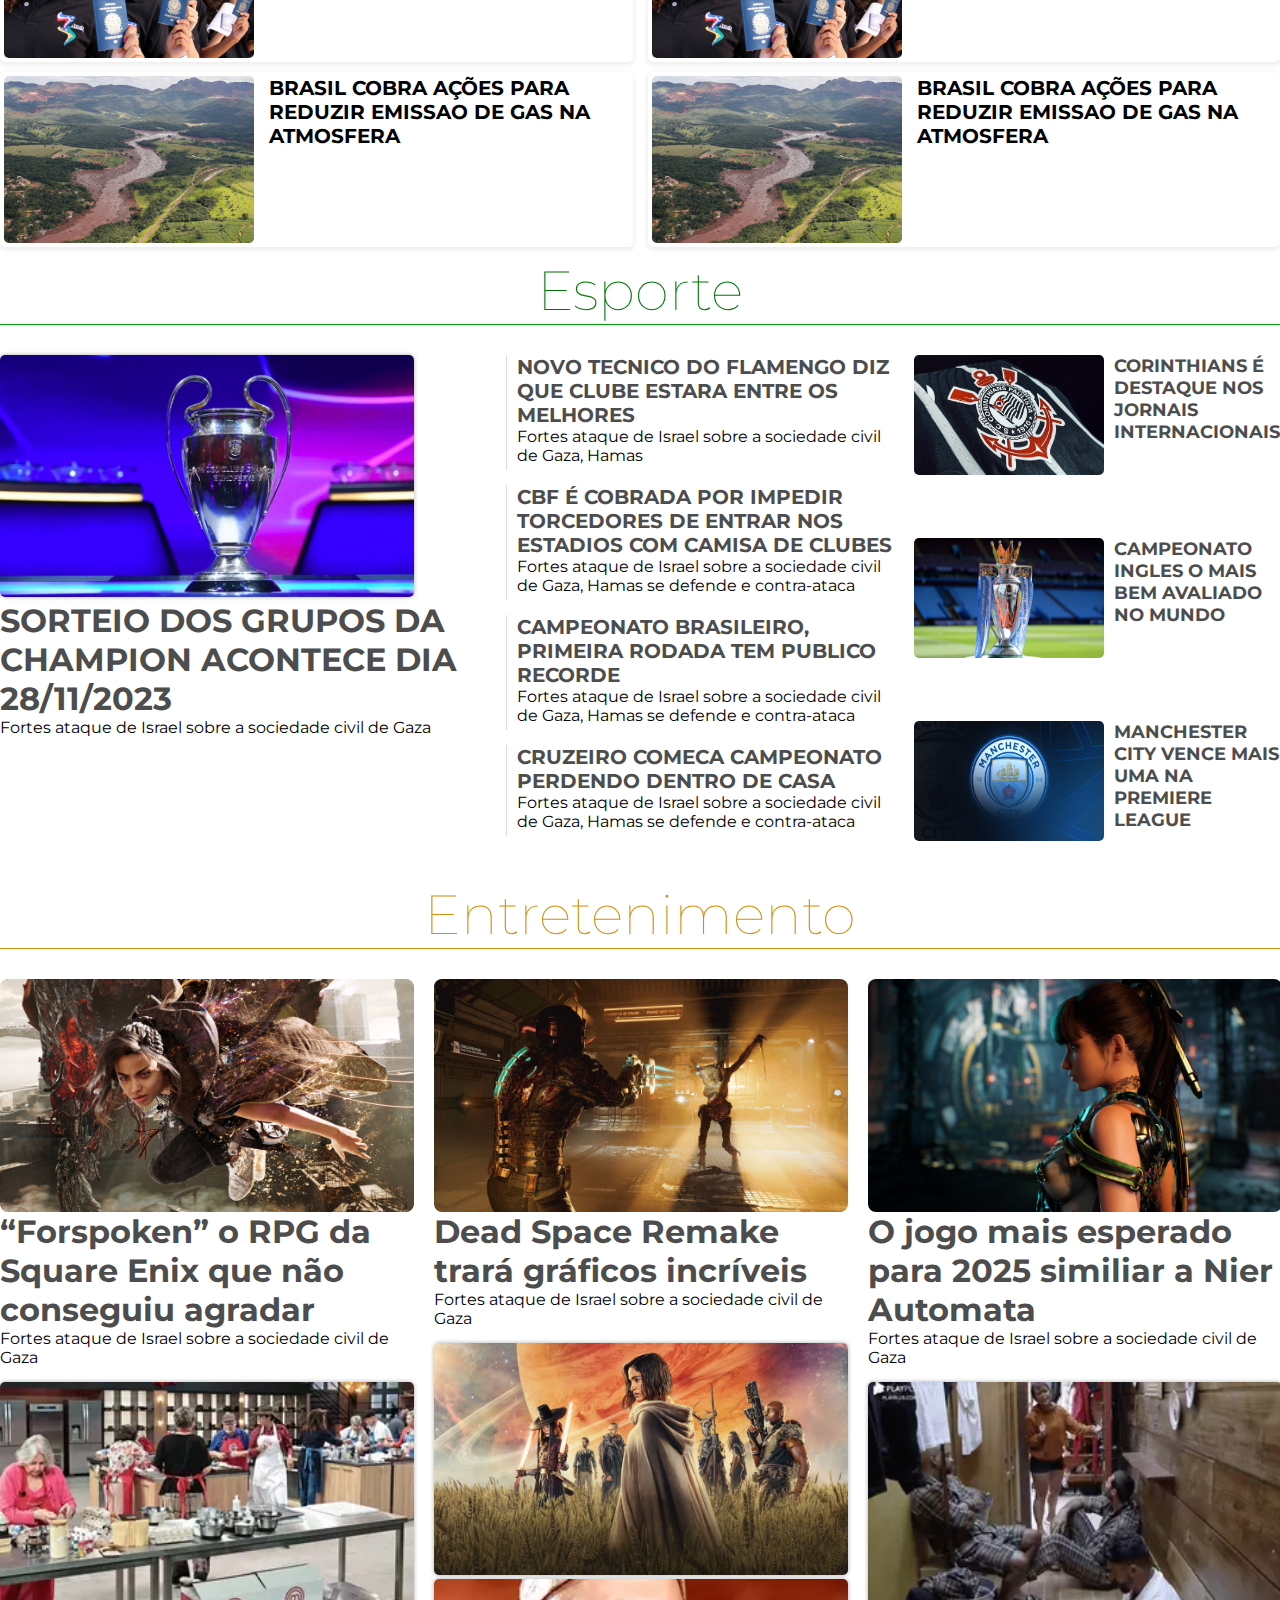
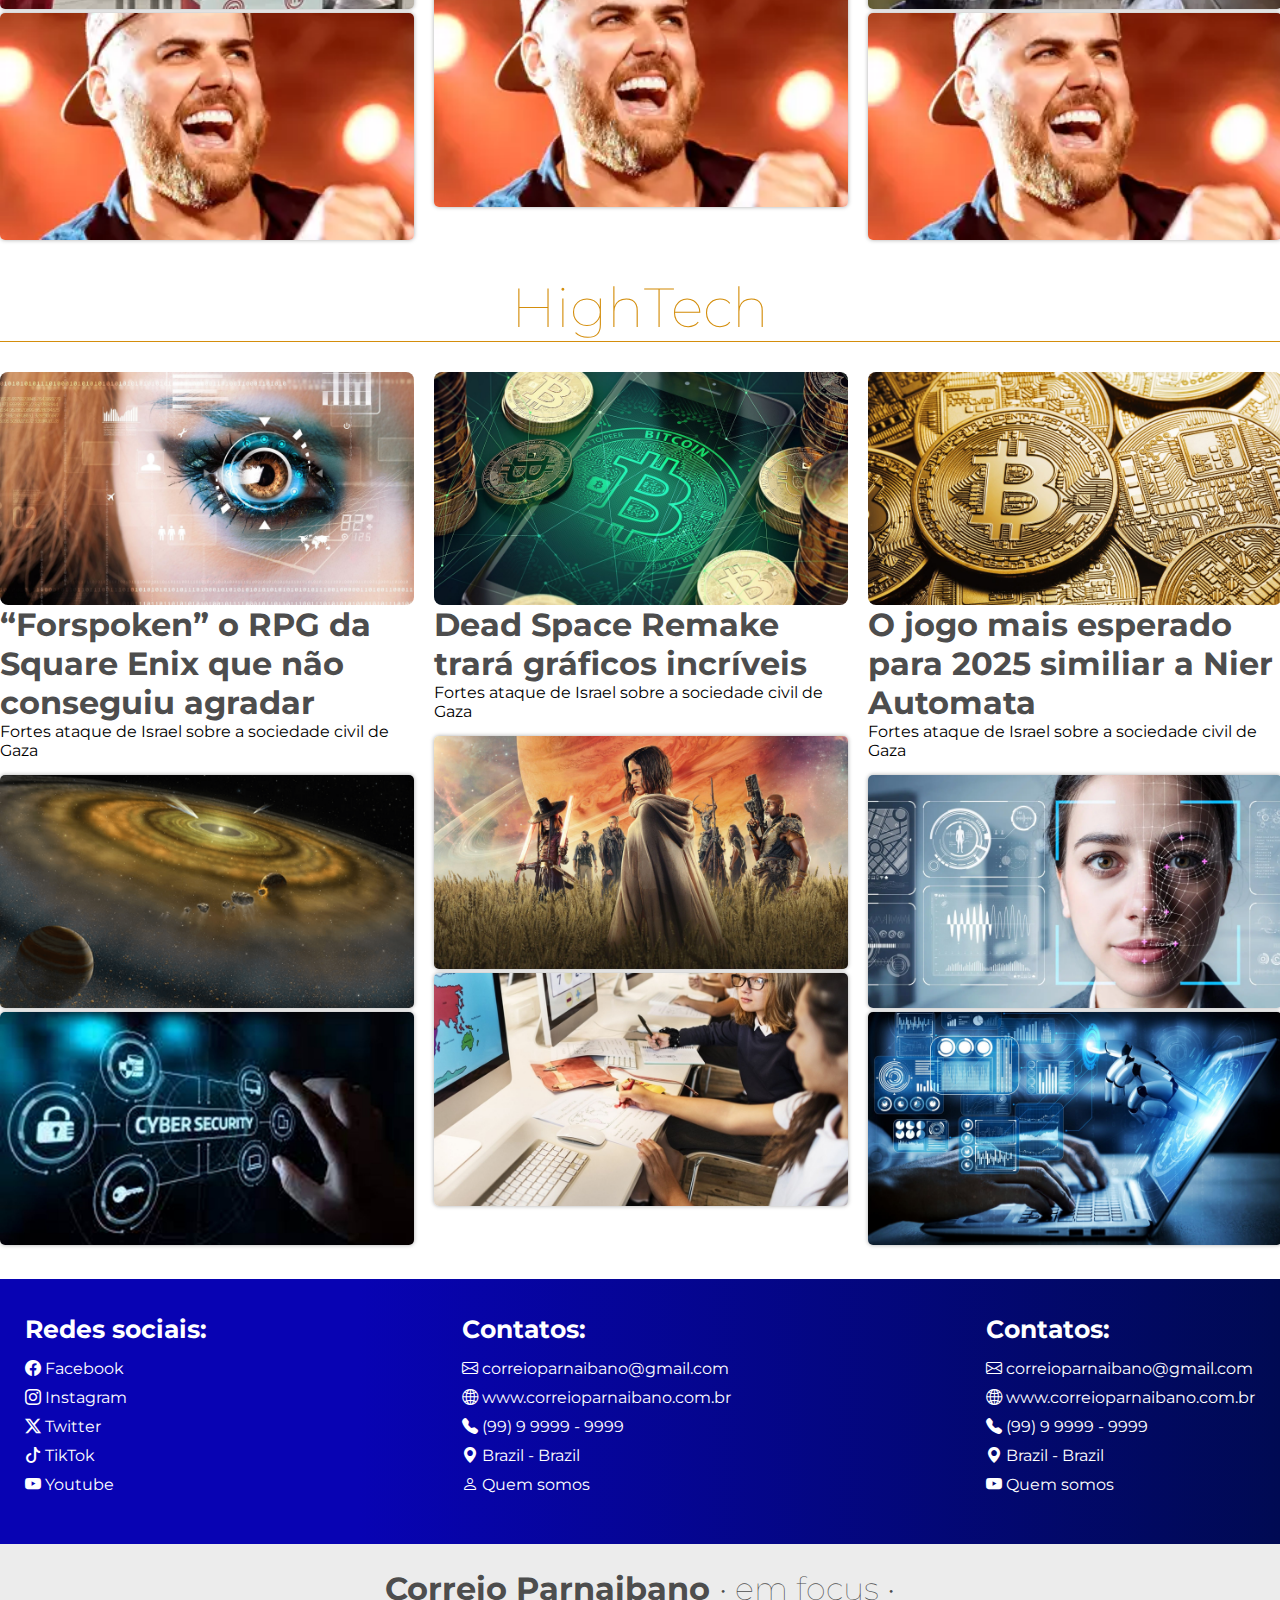
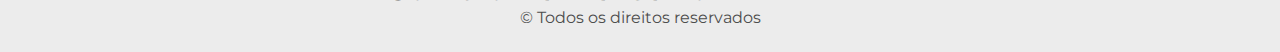
==== commit 2eead58a: "Add files via upload" ====
--- a/index.html
+++ b/index.html
@@ -13,14 +13,14 @@
 </head>
 
 <body>
-    <header class="cabecalho">
+    <header class="main_site">
         <div class="logo">
             <h1>Correio Parnaibano <span>• em focus •</span></h1>
-            <!--<img class="logo-site" src="./imagens/website.png" alt="">-->
+           <!-- <img class="logo-site" src="./imagens/website.png" alt=""> -->
     </header>
 
-    <div class="menu-principal">
-        <nav class="menu">
+    <div class="menu">
+        <nav class="navigation">
             <ul>
                 <a href="index.html">
                     <li>Inicio</li>
@@ -35,7 +35,7 @@
                 <a href="#entretenimento">
                     <li>Entretenimento</li>
                 </a>
-                <a href="">
+                <a href="#floor_footer">
                     <li>Contato</li>
                 </a>
             </ul>
@@ -48,7 +48,7 @@
         </nav>
     </div>
 
-    <section id="carrossel-principal">
+    <section id="carrossel">
         <span class="material-symbols-outlined left">
             arrow_back_ios
         </span>
@@ -165,27 +165,7 @@
         </section>
 
         <section class="noticiam3">
-            <div class="noticia3">
-                <div>
-                    <img src="./image/noticia43.webp" alt="" class="">
-                    <article>
-                        <h2 class="politica-1">GOVERNO SANCIONA LEI DE REDUÇÃO NOS ELETROELETRONICOS</h2>
-                        <h3 class="politica-1 ">LEI PREVER BENEFICIO PARA O BRASILEIRO ENTENDA</h3>
-                    </article>
-                    </img>
-                </div>
-                <div>
-                    <img src="./image/noticia44.webp" alt="" class="">
-                    <article>
-                        <h2 class="politica-1">POPULAÇÃO BRASILEIRA SE PREPARA ELEGER NOVO PRESIDENTE</h2>
-                        <h3 class="politica-1 ">CIDADE PREPARAM-SE PARA RECEBER URNAS ELETRONICAS</h3>
-                    </article>
-                    </img>
-                </div>
-
-
-            </div>
-
+           
             <div class="noticiam4">
                 <div>
                     <img src="./image/noticia47.webp" alt="" class="">
@@ -206,6 +186,28 @@
 
 
             </div>
+
+
+            <div class="noticiam4">
+                <div>
+                    <img src="./image/noticia47.webp" alt="" class="">
+                    <article>
+                        <h2 class="politica-1">NUMERO DE EMPREGO BATE RECORDE NO PRIMEIRO TRIMESTRE DE 2023</h2>
+                        <h3 class="politica-1 ">BRASIL SE TORNA MAIS SUSTENTAVEL E POPULAÇÃO TEM MELHOR CONDIÇÃO DE VIDA
+                        </h3>
+                    </article>
+                    </img>
+                </div>
+                <div>
+                    <img src="./image/noticia48.webp" alt="" class="">
+                    <article>
+                        <h2 class="politica-1">BRASIL COBRA AÇÕES PARA REDUZIR EMISSAO DE GAS NA ATMOSFERA</h2>
+                        <h3 class="politica-1 ">PRIMEIRO PAIS A SE TORNAR EXEMPLO EM SUSTENTABILIDADE</h3>
+                    </article>
+                </div>
+
+
+            </div>
         </section>
 
         <span id="esporte">
@@ -365,9 +367,53 @@
 
     </main>
 
-    <footer id="rodape">
-        <h1>PHB News <span>• em focus •</span></h1>
-        <p> © Todos os direitos reservados</p>
+    <footer id="floor_footer">
+       
+
+        <div class="contacts">
+            <div id="redes_social">
+                        <h3 id="social">Redes sociais:</h3>
+                            <span id="social_media">
+                                <i class="bi bi-facebook"> Facebook</i>
+                                <i class="bi bi-instagram"> Instagram</i>
+                                <i class="bi bi-twitter-x"> Twitter</i>
+                                <i class="bi bi-tiktok"> TikTok</i>
+                                <i class="bi bi-youtube"> Youtube</i>
+                            </span>
+                    </span>
+                </span>
+            </div>
+            <div id="redes_social">
+                <h3 id="social">Contatos:</h3>
+                    <span id="social_media">
+                        <i class="bi bi-envelope"> correioparnaibano@gmail.com</i>
+                        <i class="bi bi-globe2"> www.correioparnaibano.com.br</i>
+                        <i class="bi bi-telephone-fill"> (99) 9 9999 - 9999</i>
+                        <i class="bi bi-geo-alt-fill"> Brazil - Brazil</i>
+                        <i class="bi bi-person"> Quem somos</i>
+                    </span>
+                    </span>
+                </span>
+            </div>
+
+            <div id="redes_social">
+                <h3 id="social">Contatos:</h3>
+                    <span id="social_media">
+                        <i class="bi bi-envelope"> correioparnaibano@gmail.com</i>
+                        <i class="bi bi-globe2"> www.correioparnaibano.com.br</i>
+                        <i class="bi bi-telephone-fill"> (99) 9 9999 - 9999</i>
+                        <i class="bi bi-geo-alt-fill"> Brazil - Brazil</i>
+                        <i class="bi bi-youtube"> Quem somos</i>
+                    </span>
+                    </span>
+                </span>
+            </div>
+
+        </div>
+        <div class="copyright">
+            <h1>Correio Parnaibano <span>• em focus •</span></h1>
+                <p> © Todos os direitos reservados</p>
+            </div>
     </footer>
 </body>
 
--- a/css/style.css
+++ b/css/style.css
@@ -18,7 +18,7 @@
 }
 
 
-.cabecalho {
+.main_site {
     display: flex;
     justify-content: space-between;
     align-items: center;
@@ -46,14 +46,14 @@
     width: 75px;
 }
 
-.menu-principal {
+.menu{
     width: 100%;
     margin: auto;
     box-shadow: 0px 2px 8px #cdcdcd;
     background-color: #ececec;
 }
 
-.menu {
+.navigation {
     display: flex;
     justify-content: space-between;
     width: 820px;
@@ -80,7 +80,7 @@
     transition: all .3s ease-in-out;
 }
 
-#carrossel-principal {
+#carrossel {
     position: relative;
     margin: auto;
     width: 100%;
@@ -349,7 +349,6 @@
 footer {
     color: #ffffff;
     width: 100%;
-    height: 150px;
     position: relative;
     bottom: 0;
     text-align: center;
@@ -358,4 +357,47 @@
     justify-content: center;
     align-items: center;
     background: linear-gradient(90deg, rgba(8, 3, 179, 1) 28%, rgba(0, 10, 83, 1) 100%);
+}
+
+.copyright{
+    margin-top:15px;
+    background-color:#ececec;
+    width: 100%;
+    padding: 0;
+    padding: 25px;
+    color: #4d4d4d;
+}
+
+
+.contacts{
+    display: flex;
+    width: 100%;
+    max-width: 1280px;
+    justify-content: space-between;
+    padding: 25px;
+   
+}
+
+
+#redes_social, h3{
+    color: #fff;
+    text-align: left;
+    margin-left: 0;
+}
+
+#social{
+    font-size: 25px;
+    margin-bottom: 15px;
+}
+
+#redes_social i{
+   font-style: normal;
+   margin-bottom: 10px;
+   cursor: pointer;
+}
+
+#social_media{
+    display: flex;
+    flex-direction: column;
+    text-align: left;
 }